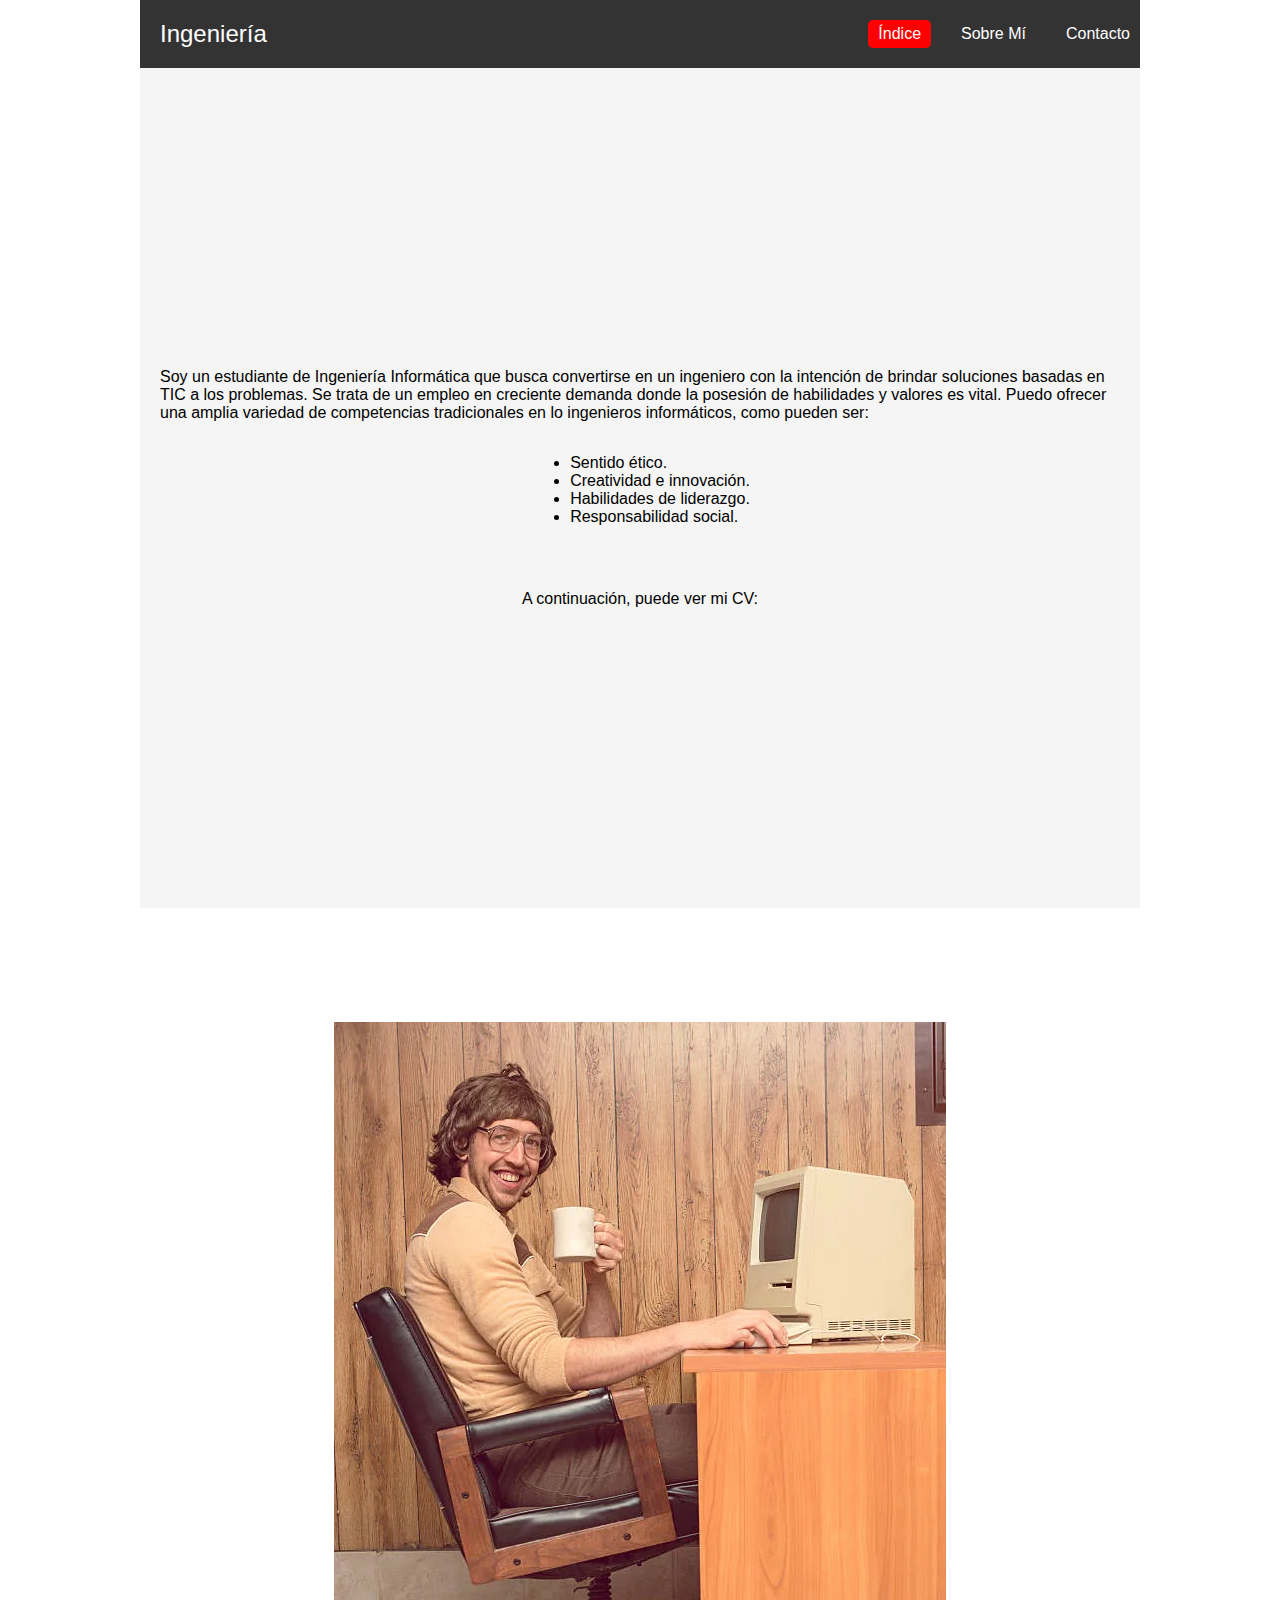
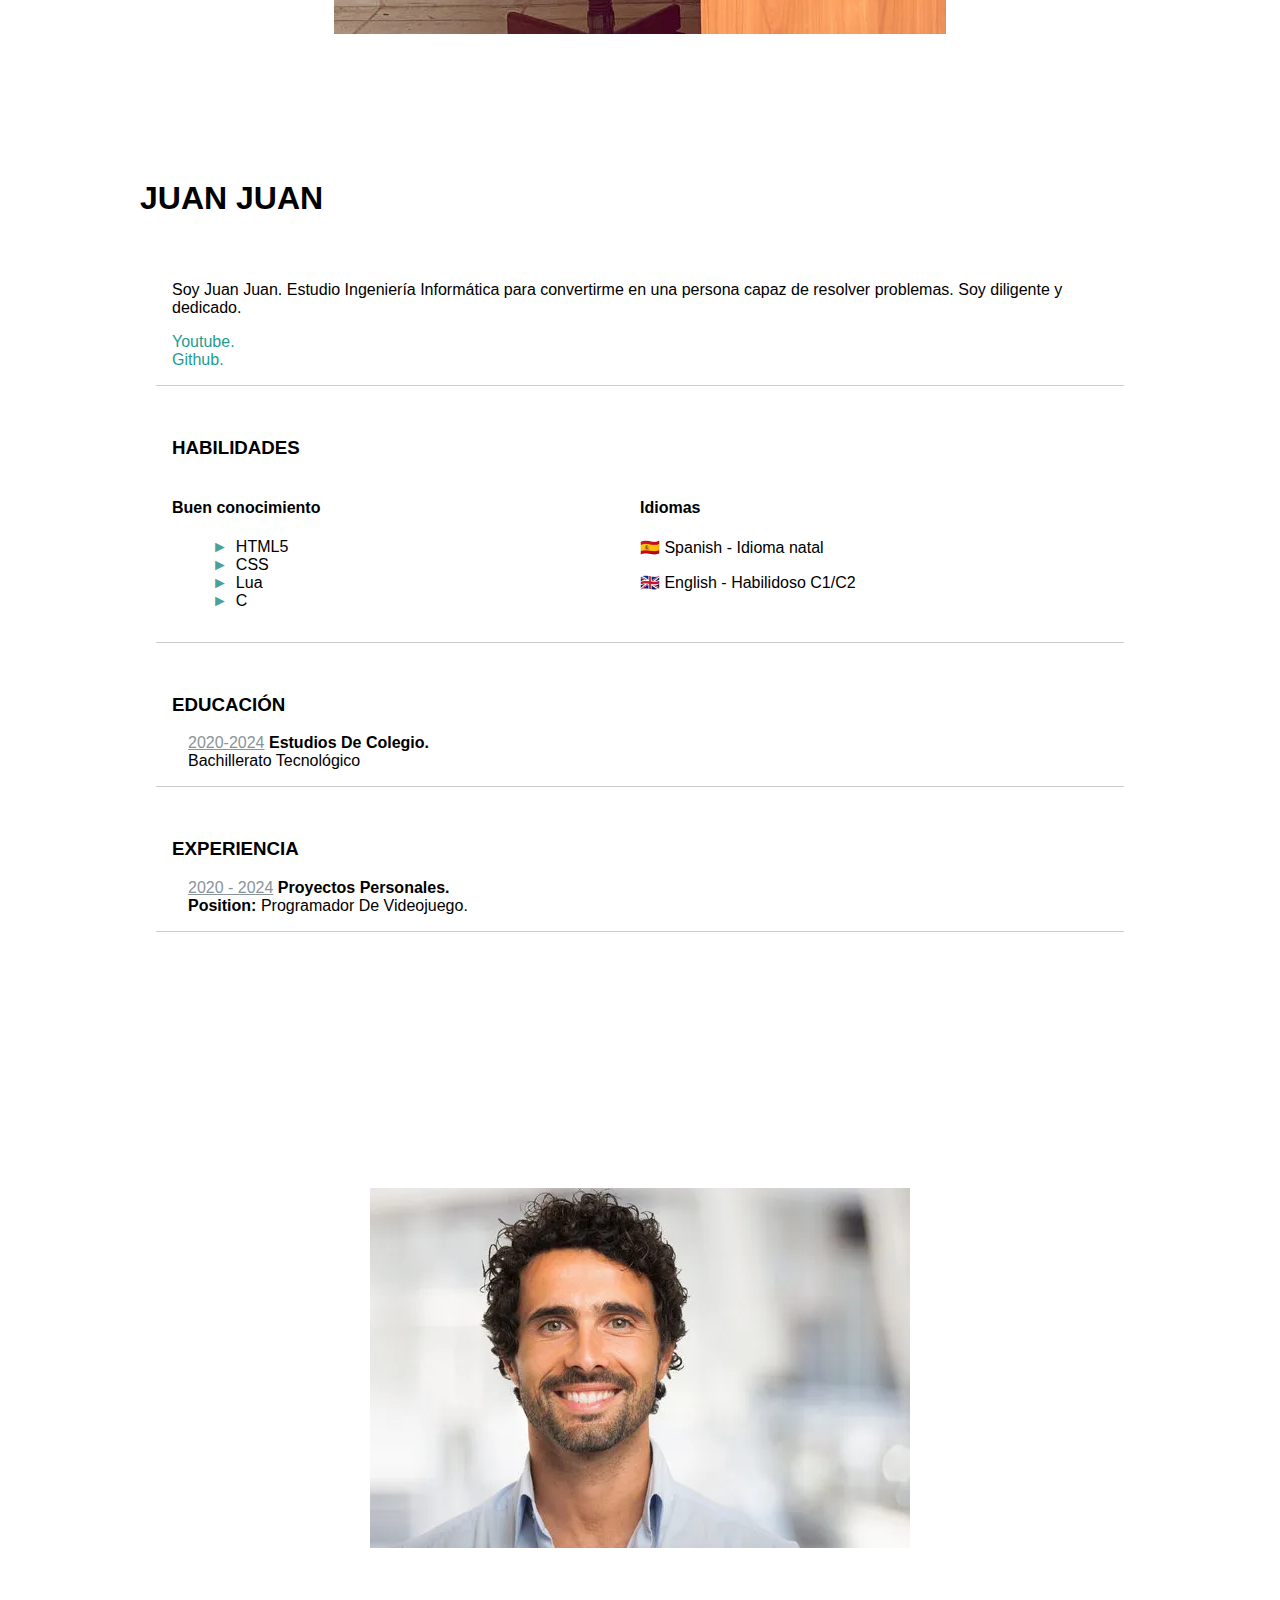
==== docs/public/about.html @ 3c8b96c9 "Updated." ====
<!DOCTYPE html>
<html>
<head>
    <!-- Basic-->
    <meta charset="utf-8" />
    <link rel="stylesheet" type="text/css" href="../CSS/global.css">
    <link rel="stylesheet" type="text/css" href="../CSS/cv.css">
    <meta http-equiv="X-UA-Compatible" content="IE=edge" />
    <!-- Mobile Metas -->
    <meta name="viewport" content="width=device-width, initial-scale=1, shrink-to-fit=no" />
    <!-- Site Metas -->
    <meta name="keywords" content="" />
    <meta name="description" content="" />
    <meta name="author" content="" />

    <style>
        body {
          font-family: sans-serif, 'Segoe UI', Tahoma, Verdana;
        }
    </style>

    <title>Sobre Mí</title>
</head>
<body>
    <header class="container">
        <div class="header-content">
            <div class="header-title">Ingeniería</div>
            <nav>
                <a href="../index.html" class="active">Índice</a>
                <a href="../public/about.html">Sobre Mí</a>
                <a href="../public/contacts.html">Contacto</a>
            </nav>
        </div>
    </header>
    <main class="container">
        <div class="content">
            <p>
                Soy un estudiante de Ingeniería Informática que busca convertirse en un ingeniero con la intención de brindar soluciones
                basadas en TIC a los problemas. Se trata de un empleo en creciente demanda donde la posesión de habilidades y valores es vital.
                Puedo ofrecer una amplia variedad de competencias tradicionales en lo ingenieros informáticos, como pueden ser:
                <ul>
                    <li>Sentido ético.</li>
                    <li>Creatividad e innovación.</li>
                    <li>Habilidades de liderazgo.</li>
                    <li>Responsabilidad social.</li>
                </ul>
            </p>
            <p>A continuación, puede ver mi CV:</p>
        </div>
        
        <div class="cvimage">
            <img src="../images/man1.png" />
        </div>
        <h1>Juan Juan</h1>
        <section>
          <p>Soy Juan Juan. Estudio Ingeniería Informática para convertirme en una persona capaz de resolver problemas. Soy diligente y dedicado.</p>
          <a href="https://www.youtube.com/channel/UCuAXFkgsw1L7xaCfnd5JJOw" target="_blank">Youtube.</a> <br>
          <a href="https://github.com/IG-UFV" target="_blank">Github.</a>
        </section>
        <section>
          <h3>Habilidades</h3>
          <div class='skills'>
            <div class='column'>
              <h4>Buen conocimiento</h4>
              <ul>
                <li>HTML5</li>
                <li>CSS</li>
                <li>Lua</li>
                <li>C</li>
              </ul>
            </div>
            <div>
              <h4>Idiomas</h4>
              <p>🇪🇸 Spanish - Idioma natal</p>
              <p>🇬🇧 English - Habilidoso C1/C2</p>
            </div>
          </div>
        </section>
    
        <section>
          <h3>Educación</h3>
          <article>
            <div class='school'>
              <span>2020-2024</span> <strong>Estudios de colegio.</strong>
            </div>
            <div class="descrition">
              Bachillerato Tecnológico
            </div>
          </article>
        </section>
        <section>
          <h3>Experiencia</h3>
          <article>
            <div class='job-title'>
              <span>2020 - 2024</span> <strong>Proyectos personales.</strong><br> <strong>Position:</strong> Programador de videojuego.
            </div>
          </article>
        </section>
        <div class="cvimage">
            <img src="../images/man2.png" />
        </div>
    </main>
    <footer class="footer_section">
        <p></p>
    </footer>
</body>
</html>
---- docs/CSS/global.css ----
body {
    margin: 0;
    font-family: Arial, sans-serif;
    display: flex;
    flex-direction: column;
    align-items: center;
}

.container {
    max-width: 1000px;
    width: 100%;
    margin: 0 auto;
}

header {
    background-color: #333;
    color: white;
    padding: 20px 0;
    text-align: center;
}

.header-content {
    display: flex;
    justify-content: space-between;
    align-items: center;
}

.header-title {
    font-size: 1.5rem;
    padding-left: 20px;
}

nav {
    display: flex;
    gap: 20px;
}

nav a {
    color: white;
    text-decoration: none;
    font-size: 1rem;
    padding: 5px 10px;
    border-radius: 5px;
    transition: background-color 0.3s;
}

nav a:hover {
    background-color: #555;
}

nav a.active {
    background-color: red;
    color: white;
}

.footer-section {
    max-width: 1000px;
    width: 100%;
    background-color: #333;
    color: white;
    text-align: center;
}

.footer-section a {
    color: red;
    text-decoration: none;
}

.footer-section a:hover {
    text-decoration: underline;
}

.content {
    height: 800px;
    display: flex;
    flex-direction: column;
    justify-content: center;
    align-items: center;
    background-color: #f5f5f5;
    padding: 20px;
}

.image {
    width: 30em;
    height: 15em;
}

.menu {
    background-color: #1a1a2e;
    color: white;
    padding: 20px 0;
    text-align: center;
}

.menu-content {
    display: flex;
    flex-direction: column;
    align-items: center;
}

.menu-item p {
    margin: 10px 0 0;
    font-size: 14px;
}

.menu-icon {
    width: 40px;
    height: 40px;
}
---- docs/CSS/cv.css ----
a {
  color: #1C9C94;
  text-decoration: none;
}

a:hover {
  opacity: 0.5;
}

article {
  padding:0 1em;
}

section{
  margin: 1em;
  padding: 1em;
}

header section {
  margin: 0 auto;
  max-width: 640px;
}

header img {
  border-radius: 50%;
  max-width: 150px;
}

.cvimage {
    height: 800px;
    display: flex;
    flex-direction: column;
    justify-content: center;
    align-items: center;
    padding: 20px;
}

h1 {
  text-transform: uppercase;
  margin: 1em 0;
}

h3 {
  text-transform: uppercase;
}

h3, h4 {
  font-weight: bold;
}

main {
  max-width: 1140px;
}

main section:not(:last-child) {
  border-bottom: 1px solid #ccc;
}

.fab {
  border: 1px solid white;
  border-radius: 50%;
  font-size: 1.5em;
  width: 1.5em;
  height: 1.5em;
  line-height: 1.5em;
  margin: 5px;
  text-align: center;
}

a .fab {
  color: white;
}

.course, .skills {
  display: -ms-flexbox;
  display: flex;
  -ms-flex-wrap: wrap;
  flex-wrap: wrap;
}

.course .title {
  color: #509e98;
  -ms-flex: 0 0 33.3%;
  flex: 0 0 33.3%;
  max-width: 33%;
}

.course .descrition {
  -ms-flex: 0 0 66.6%;
  flex: 0 0 66.6%;
  max-width: 66.6%;
}

.course .descrition p {
  padding-left: 1em;
}

.skills .column {
  -ms-flex: 0 0 50%;
  flex: 0 0 50%;
  max-width: 50%;
}

.skills .column ul, ul.job-description {
  list-style-type: none;
}

.skills .column ul > li:before {
  content: "►";
  padding-right: 0.5em;
  color: #509e98;
}

.school, .job-title {
  text-transform: capitalize;
}

.school span, .job-title span {
  color: #889499;
  text-decoration: underline;
}

ul.job-description li:before{
  content: "✔";
  padding-right: 0.5em;
  color: #509e98;
}

footer {
 padding: 1em 1.5em;
 background: #A7B8BF;
 color: white;
 text-align: right;
}

@media only screen and (max-width: 768px) {
  .course {
    display: block;
  }

  .course .title, .course .descrition {
    max-width: 100%;
  }
}

@media only screen and (max-width: 576px) {
  .skills {
    display: block;
  }

  .skills .column {
    max-width: 100%;
  }

  footer {
    text-align: center;
  }
}
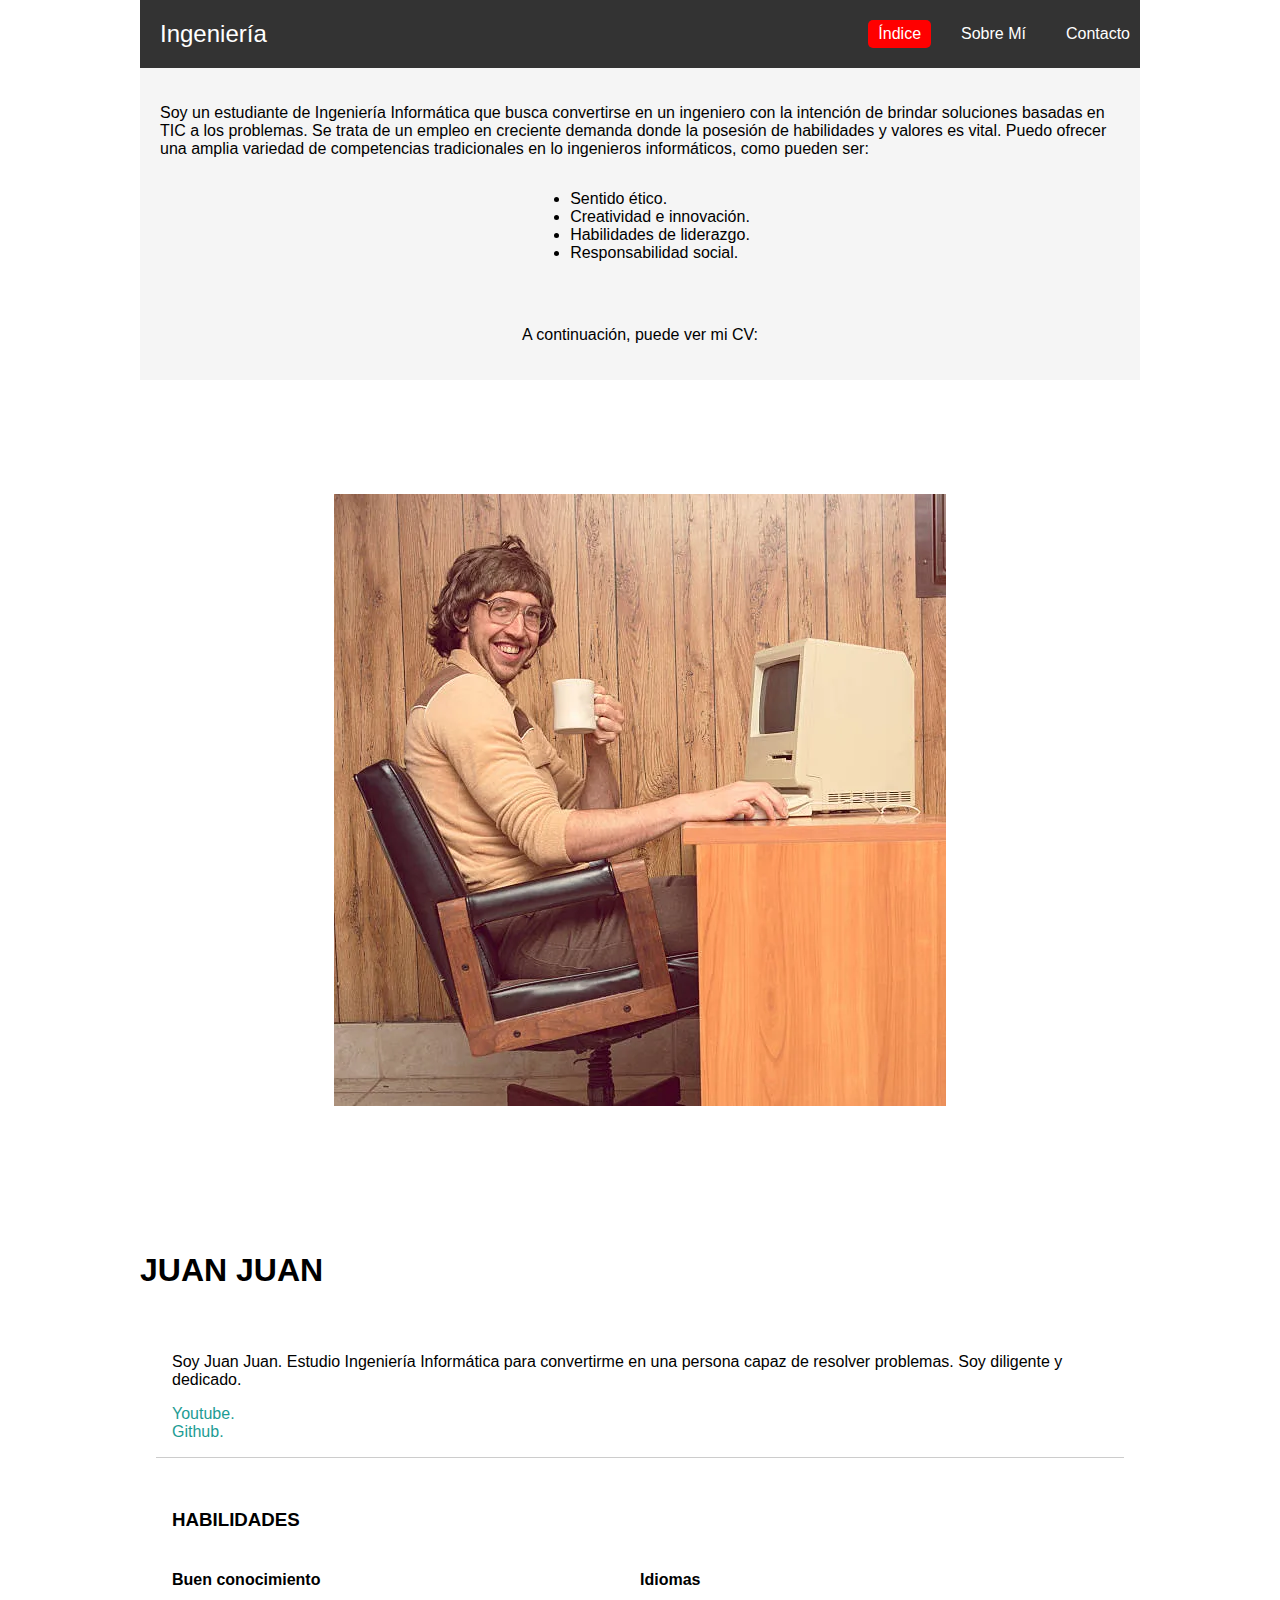
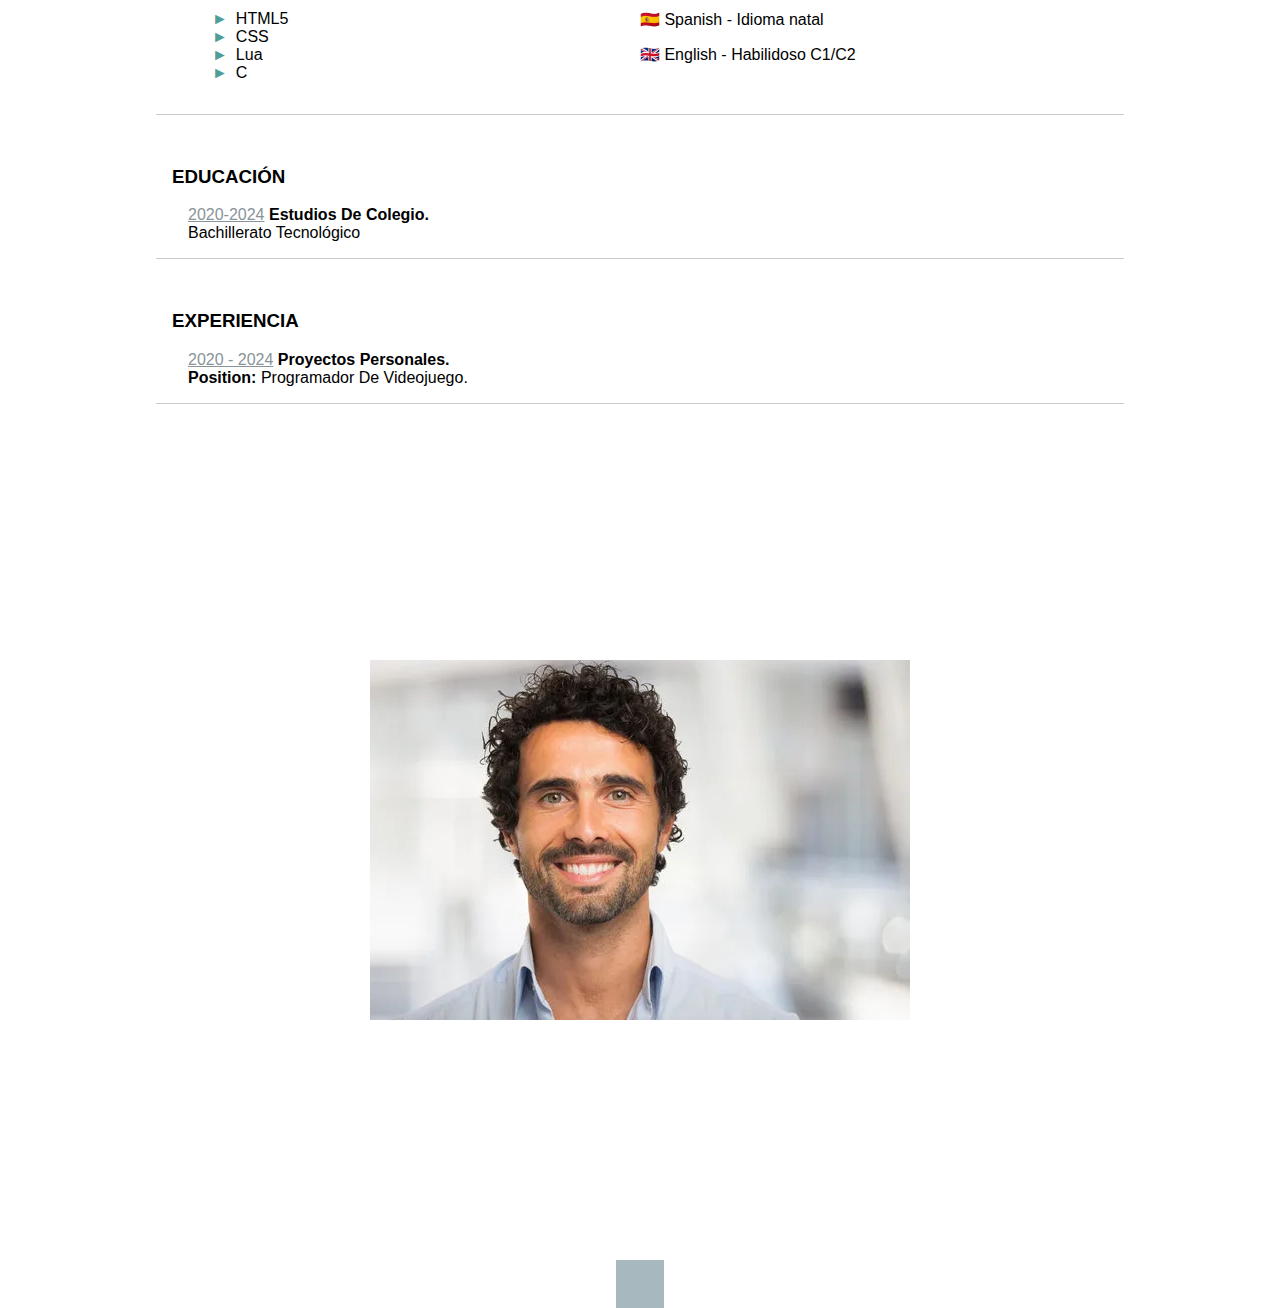
==== commit e9f7adf5: "Links updated." ====
--- a/docs/public/about.html
+++ b/docs/public/about.html
@@ -26,9 +26,9 @@
         <div class="header-content">
             <div class="header-title">Ingeniería</div>
             <nav>
-                <a href="../index.html" class="active">Índice</a>
-                <a href="../public/about.html">Sobre Mí</a>
-                <a href="../public/contacts.html">Contacto</a>
+                <a href="../index" class="active">Índice</a>
+                <a href="./about">Sobre Mí</a>
+                <a href="./contacts">Contacto</a>
             </nav>
         </div>
     </header>
--- a/docs/CSS/global.css
+++ b/docs/CSS/global.css
@@ -71,7 +71,7 @@
 }
 
 .content {
-    height: 800px;
+    max-height: 2000px;
     display: flex;
     flex-direction: column;
     justify-content: center;
